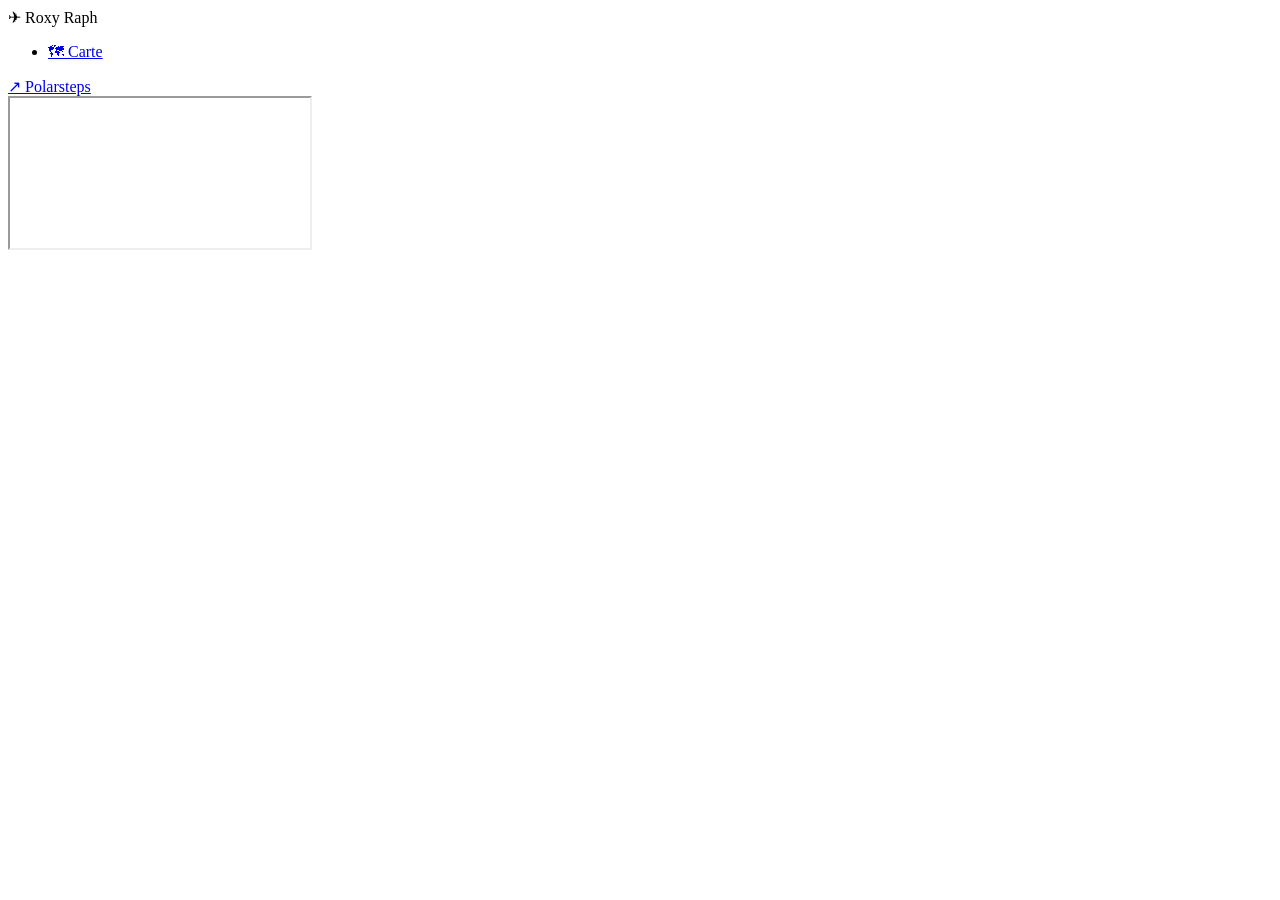
==== index.html @ 76345643 "Polarstep display3" ====
<!DOCTYPE html>
<html lang="fr">
<head>
  <meta charset="UTF-8">
  <meta name="viewport" content="width=device-width, initial-scale=1.0">
  <title>Roxy Raph — Travel Guide</title>
  <link rel="stylesheet" href="/travelguide/css/styles.css">
</head>
<body>
  <nav class="sidebar" aria-label="Navigation">
    <div class="brand">
      <span class="brand-icon">✈</span>
      <span class="brand-name">Roxy Raph</span>
    </div>

    <ul class="nav">
      <li>
        <a class="nav-item active" href="/travelguide/" aria-current="page">
          <span class="nav-icon">🗺</span>
          <span class="nav-label">Carte</span>
        </a>
      </li>
    </ul>

    <div class="sidebar-footer">
      <a
        class="nav-item external"
        href="https://www.polarsteps.com/Samulay/26507681-roxy-raph"
        target="_blank"
        rel="noopener noreferrer"
      >
        <span class="nav-icon">↗</span>
        <span class="nav-label">Polarsteps</span>
      </a>
    </div>
  </nav>

  <main class="content">
    <iframe
      class="embed"
      title="Roxy Raph sur Polarsteps"
      src="https://www.polarsteps.com/Samulay/26507681-roxy-raph/embed"
      allowfullscreen
    ></iframe>
  </main>
</body>
</html>
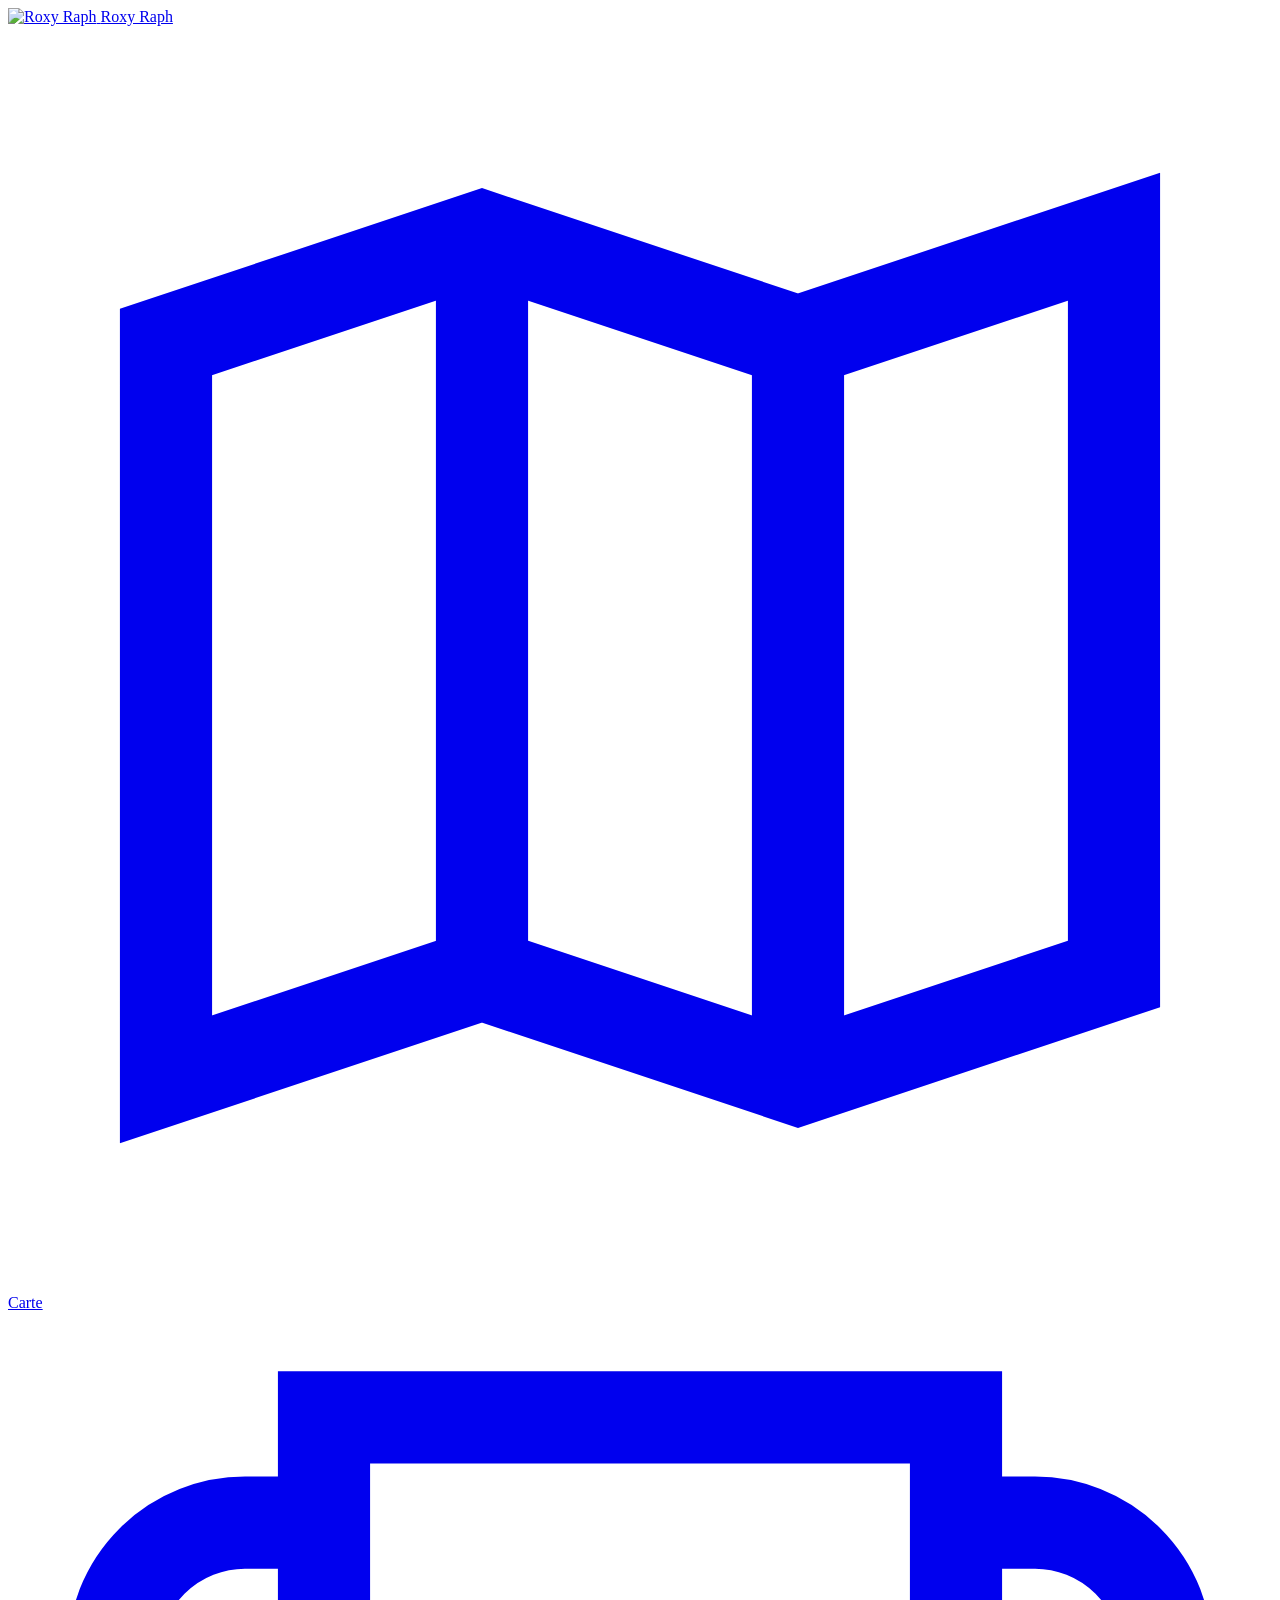
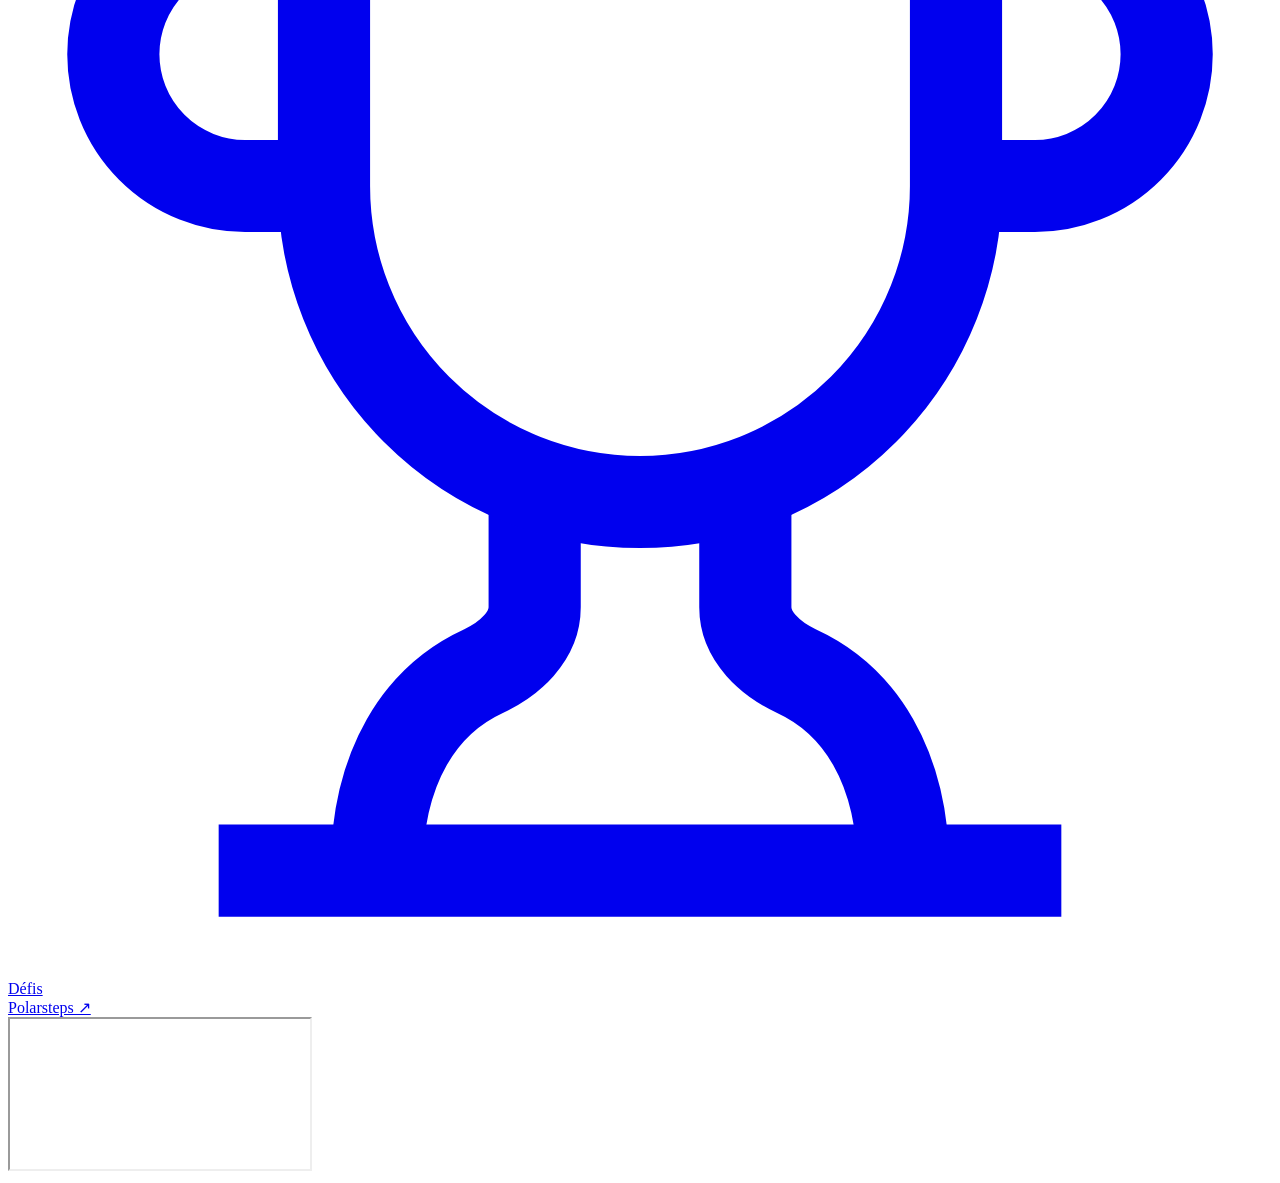
==== commit 4e7f1547: "logo" ====
--- a/index.html
+++ b/index.html
@@ -3,45 +3,61 @@
 <head>
   <meta charset="UTF-8">
   <meta name="viewport" content="width=device-width, initial-scale=1.0">
-  <title>Roxy Raph — Travel Guide</title>
+  <title>Carte — Roxy Raph</title>
   <link rel="stylesheet" href="/travelguide/css/styles.css">
 </head>
 <body>
-  <nav class="sidebar" aria-label="Navigation">
-    <div class="brand">
-      <span class="brand-icon">✈</span>
-      <span class="brand-name">Roxy Raph</span>
-    </div>
+  <header class="header">
+    <a class="brand" href="/travelguide/">
+      <img
+        class="brand-logo"
+        src="/travelguide/assets/logo.png"
+        alt="Roxy Raph"
+        onerror="this.closest('.brand').classList.add('no-logo')"
+      >
+      <span class="brand-text">Roxy Raph</span>
+    </a>
 
-    <ul class="nav">
-      <li>
-        <a class="nav-item active" href="/travelguide/" aria-current="page">
-          <span class="nav-icon">🗺</span>
-          <span class="nav-label">Carte</span>
-        </a>
-      </li>
-    </ul>
+    <nav class="nav" aria-label="Navigation principale">
+      <a class="nav-item active" href="/travelguide/" aria-current="page">
+        <svg class="nav-icon" viewBox="0 0 24 24" fill="none" stroke="currentColor" stroke-width="1.75" aria-hidden="true">
+          <path d="M3 6l6-2 6 2 6-2v14l-6 2-6-2-6 2V6z"/>
+          <path d="M9 4v14M15 6v14"/>
+        </svg>
+        Carte
+      </a>
+      <a class="nav-item" href="/travelguide/defis.html">
+        <svg class="nav-icon" viewBox="0 0 24 24" fill="none" stroke="currentColor" stroke-width="1.75" aria-hidden="true">
+          <path d="M6 9H4.5a2.5 2.5 0 0 1 0-5H6"/>
+          <path d="M18 9h1.5a2.5 2.5 0 0 0 0-5H18"/>
+          <path d="M4 22h16"/>
+          <path d="M10 14.66V17c0 .55-.47.98-.97 1.21C7.85 18.75 7 20 7 22"/>
+          <path d="M14 14.66V17c0 .55.47.98.97 1.21C16.15 18.75 17 20 17 22"/>
+          <path d="M18 2H6v7a6 6 0 0 0 12 0V2z"/>
+        </svg>
+        Défis
+      </a>
+    </nav>
 
-    <div class="sidebar-footer">
-      <a
-        class="nav-item external"
-        href="https://www.polarsteps.com/Samulay/26507681-roxy-raph"
-        target="_blank"
-        rel="noopener noreferrer"
-      >
-        <span class="nav-icon">↗</span>
-        <span class="nav-label">Polarsteps</span>
-      </a>
-    </div>
-  </nav>
+    <a
+      class="nav-external"
+      href="https://www.polarsteps.com/Samulay/26507681-roxy-raph"
+      target="_blank"
+      rel="noopener noreferrer"
+    >
+      Polarsteps ↗
+    </a>
+  </header>
 
   <main class="content">
-    <iframe
-      class="embed"
-      title="Roxy Raph sur Polarsteps"
-      src="https://www.polarsteps.com/Samulay/26507681-roxy-raph/embed"
-      allowfullscreen
-    ></iframe>
+    <div class="embed-wrapper">
+      <iframe
+        class="embed"
+        title="Roxy Raph sur Polarsteps"
+        src="https://www.polarsteps.com/Samulay/26507681-roxy-raph/embed"
+        allowfullscreen
+      ></iframe>
+    </div>
   </main>
 </body>
 </html>
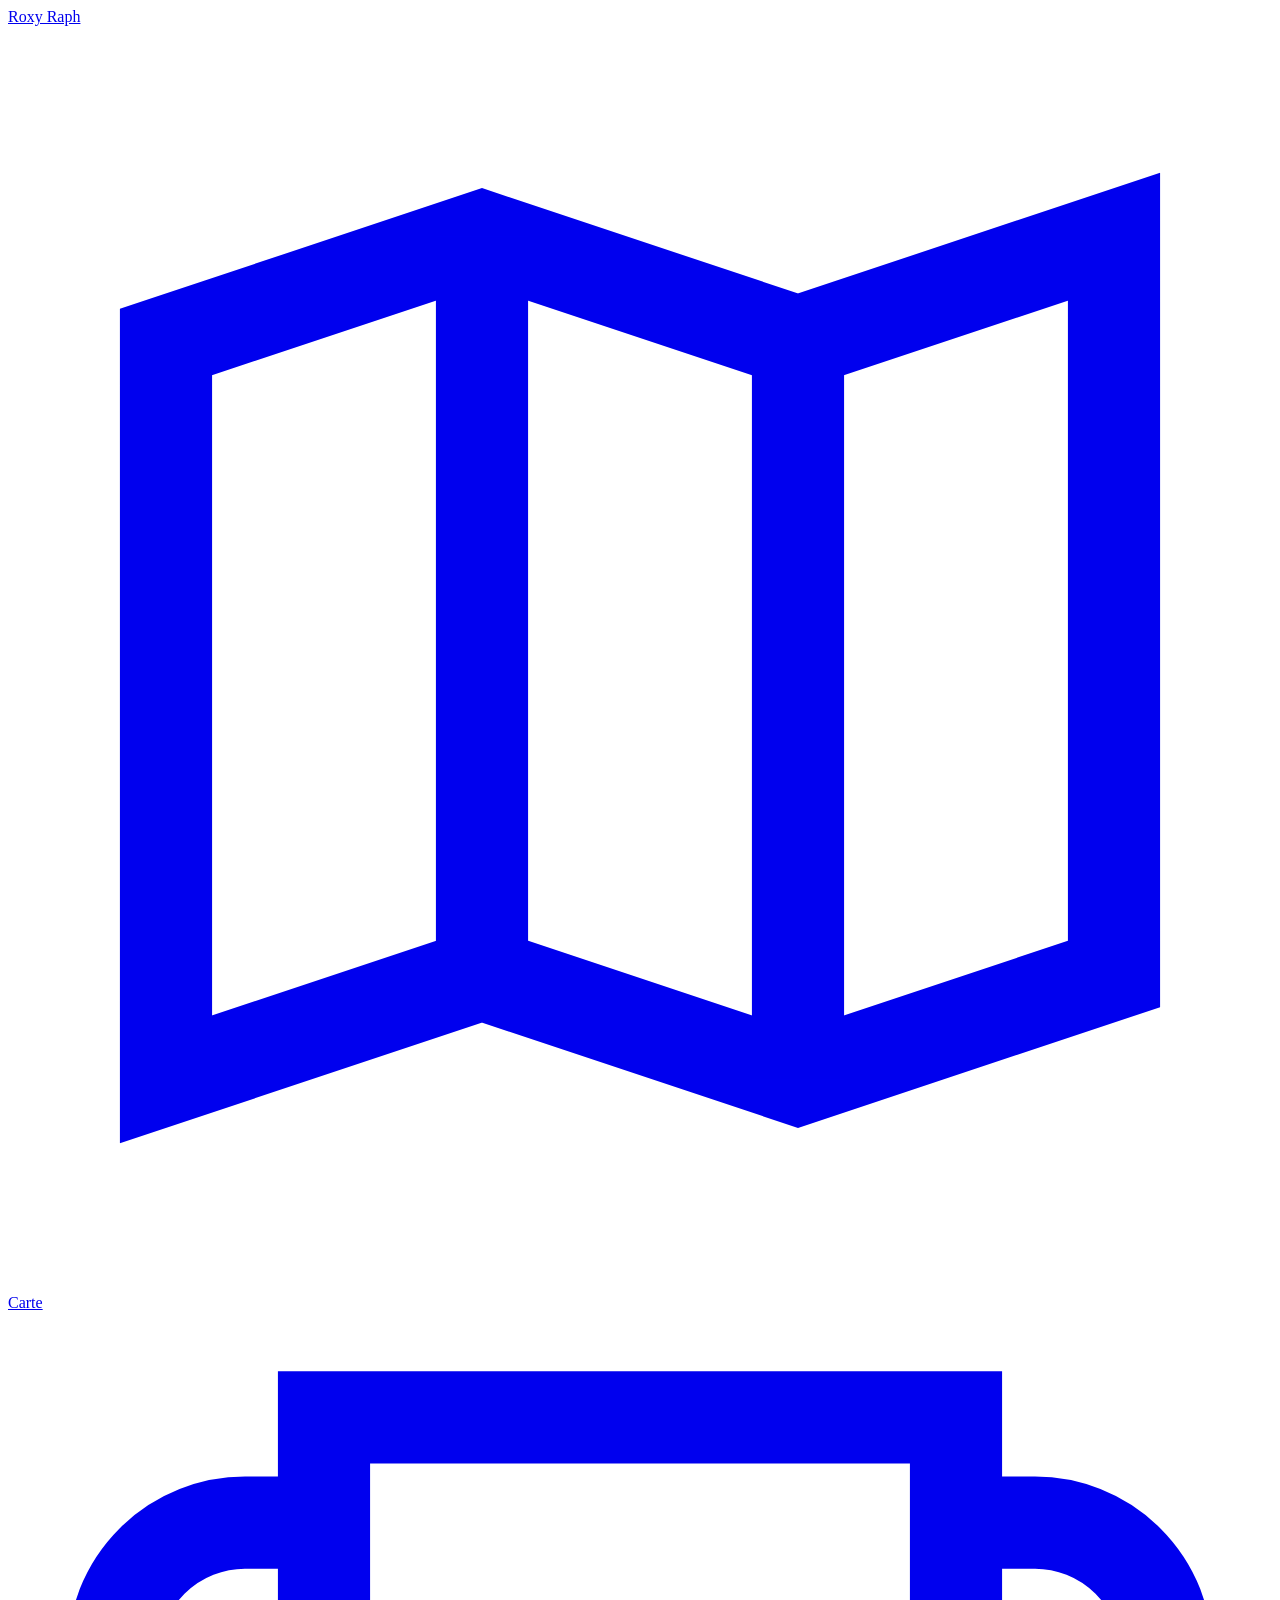
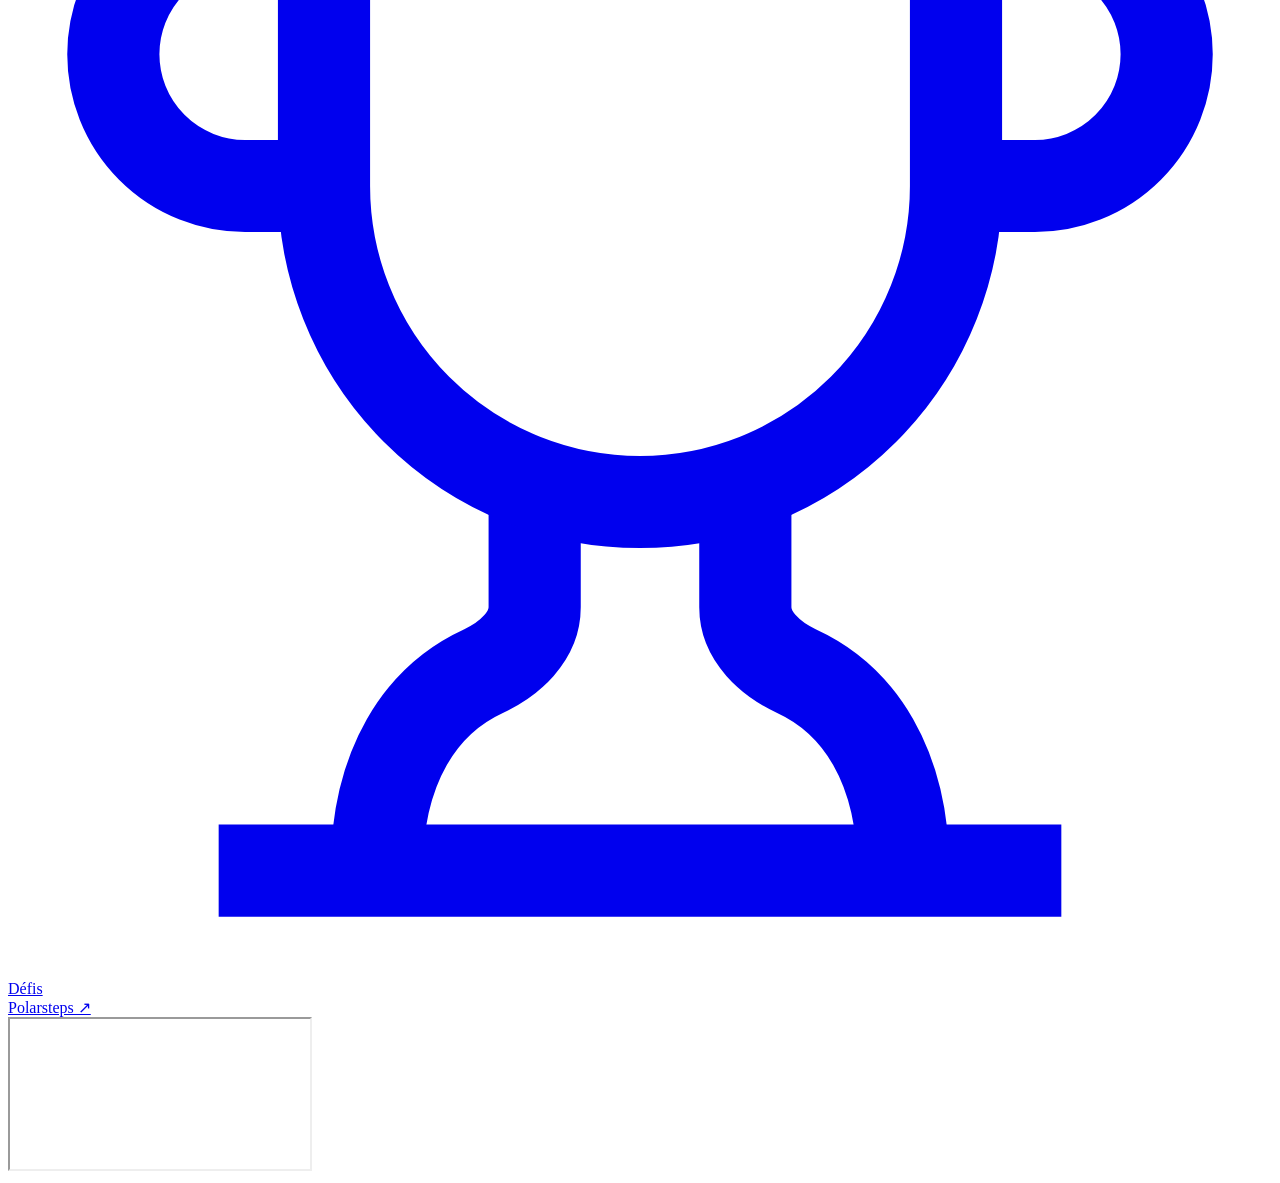
==== commit 0f6cad56: "Logo2" ====
--- a/index.html
+++ b/index.html
@@ -11,53 +11,53 @@
     <a class="brand" href="/travelguide/">
       <img
         class="brand-logo"
-        src="/travelguide/assets/logo.png"
-        alt="Roxy Raph"
-        onerror="this.closest('.brand').classList.add('no-logo')"
+        src="/travelguide/assets/logo.jpg"
+        alt=""
+        onerror="this.style.display='none'"
       >
       <span class="brand-text">Roxy Raph</span>
     </a>
 
-    <nav class="nav" aria-label="Navigation principale">
-      <a class="nav-item active" href="/travelguide/" aria-current="page">
-        <svg class="nav-icon" viewBox="0 0 24 24" fill="none" stroke="currentColor" stroke-width="1.75" aria-hidden="true">
-          <path d="M3 6l6-2 6 2 6-2v14l-6 2-6-2-6 2V6z"/>
-          <path d="M9 4v14M15 6v14"/>
-        </svg>
-        Carte
+    <div class="header-nav">
+      <nav class="nav" aria-label="Navigation principale">
+        <a class="nav-item active" href="/travelguide/" aria-current="page">
+          <svg class="nav-icon" viewBox="0 0 24 24" fill="none" stroke="currentColor" stroke-width="1.75" aria-hidden="true">
+            <path d="M3 6l6-2 6 2 6-2v14l-6 2-6-2-6 2V6z"/>
+            <path d="M9 4v14M15 6v14"/>
+          </svg>
+          Carte
+        </a>
+        <a class="nav-item" href="/travelguide/defis.html">
+          <svg class="nav-icon" viewBox="0 0 24 24" fill="none" stroke="currentColor" stroke-width="1.75" aria-hidden="true">
+            <path d="M6 9H4.5a2.5 2.5 0 0 1 0-5H6"/>
+            <path d="M18 9h1.5a2.5 2.5 0 0 0 0-5H18"/>
+            <path d="M4 22h16"/>
+            <path d="M10 14.66V17c0 .55-.47.98-.97 1.21C7.85 18.75 7 20 7 22"/>
+            <path d="M14 14.66V17c0 .55.47.98.97 1.21C16.15 18.75 17 20 17 22"/>
+            <path d="M18 2H6v7a6 6 0 0 0 12 0V2z"/>
+          </svg>
+          Défis
+        </a>
+      </nav>
+
+      <a
+        class="nav-external"
+        href="https://www.polarsteps.com/Samulay/26507681-roxy-raph"
+        target="_blank"
+        rel="noopener noreferrer"
+      >
+        Polarsteps ↗
       </a>
-      <a class="nav-item" href="/travelguide/defis.html">
-        <svg class="nav-icon" viewBox="0 0 24 24" fill="none" stroke="currentColor" stroke-width="1.75" aria-hidden="true">
-          <path d="M6 9H4.5a2.5 2.5 0 0 1 0-5H6"/>
-          <path d="M18 9h1.5a2.5 2.5 0 0 0 0-5H18"/>
-          <path d="M4 22h16"/>
-          <path d="M10 14.66V17c0 .55-.47.98-.97 1.21C7.85 18.75 7 20 7 22"/>
-          <path d="M14 14.66V17c0 .55.47.98.97 1.21C16.15 18.75 17 20 17 22"/>
-          <path d="M18 2H6v7a6 6 0 0 0 12 0V2z"/>
-        </svg>
-        Défis
-      </a>
-    </nav>
-
-    <a
-      class="nav-external"
-      href="https://www.polarsteps.com/Samulay/26507681-roxy-raph"
-      target="_blank"
-      rel="noopener noreferrer"
-    >
-      Polarsteps ↗
-    </a>
+    </div>
   </header>
 
   <main class="content">
-    <div class="embed-wrapper">
-      <iframe
-        class="embed"
-        title="Roxy Raph sur Polarsteps"
-        src="https://www.polarsteps.com/Samulay/26507681-roxy-raph/embed"
-        allowfullscreen
-      ></iframe>
-    </div>
+    <iframe
+      class="embed"
+      title="Roxy Raph sur Polarsteps"
+      src="https://www.polarsteps.com/Samulay/26507681-roxy-raph/embed"
+      allowfullscreen
+    ></iframe>
   </main>
 </body>
 </html>
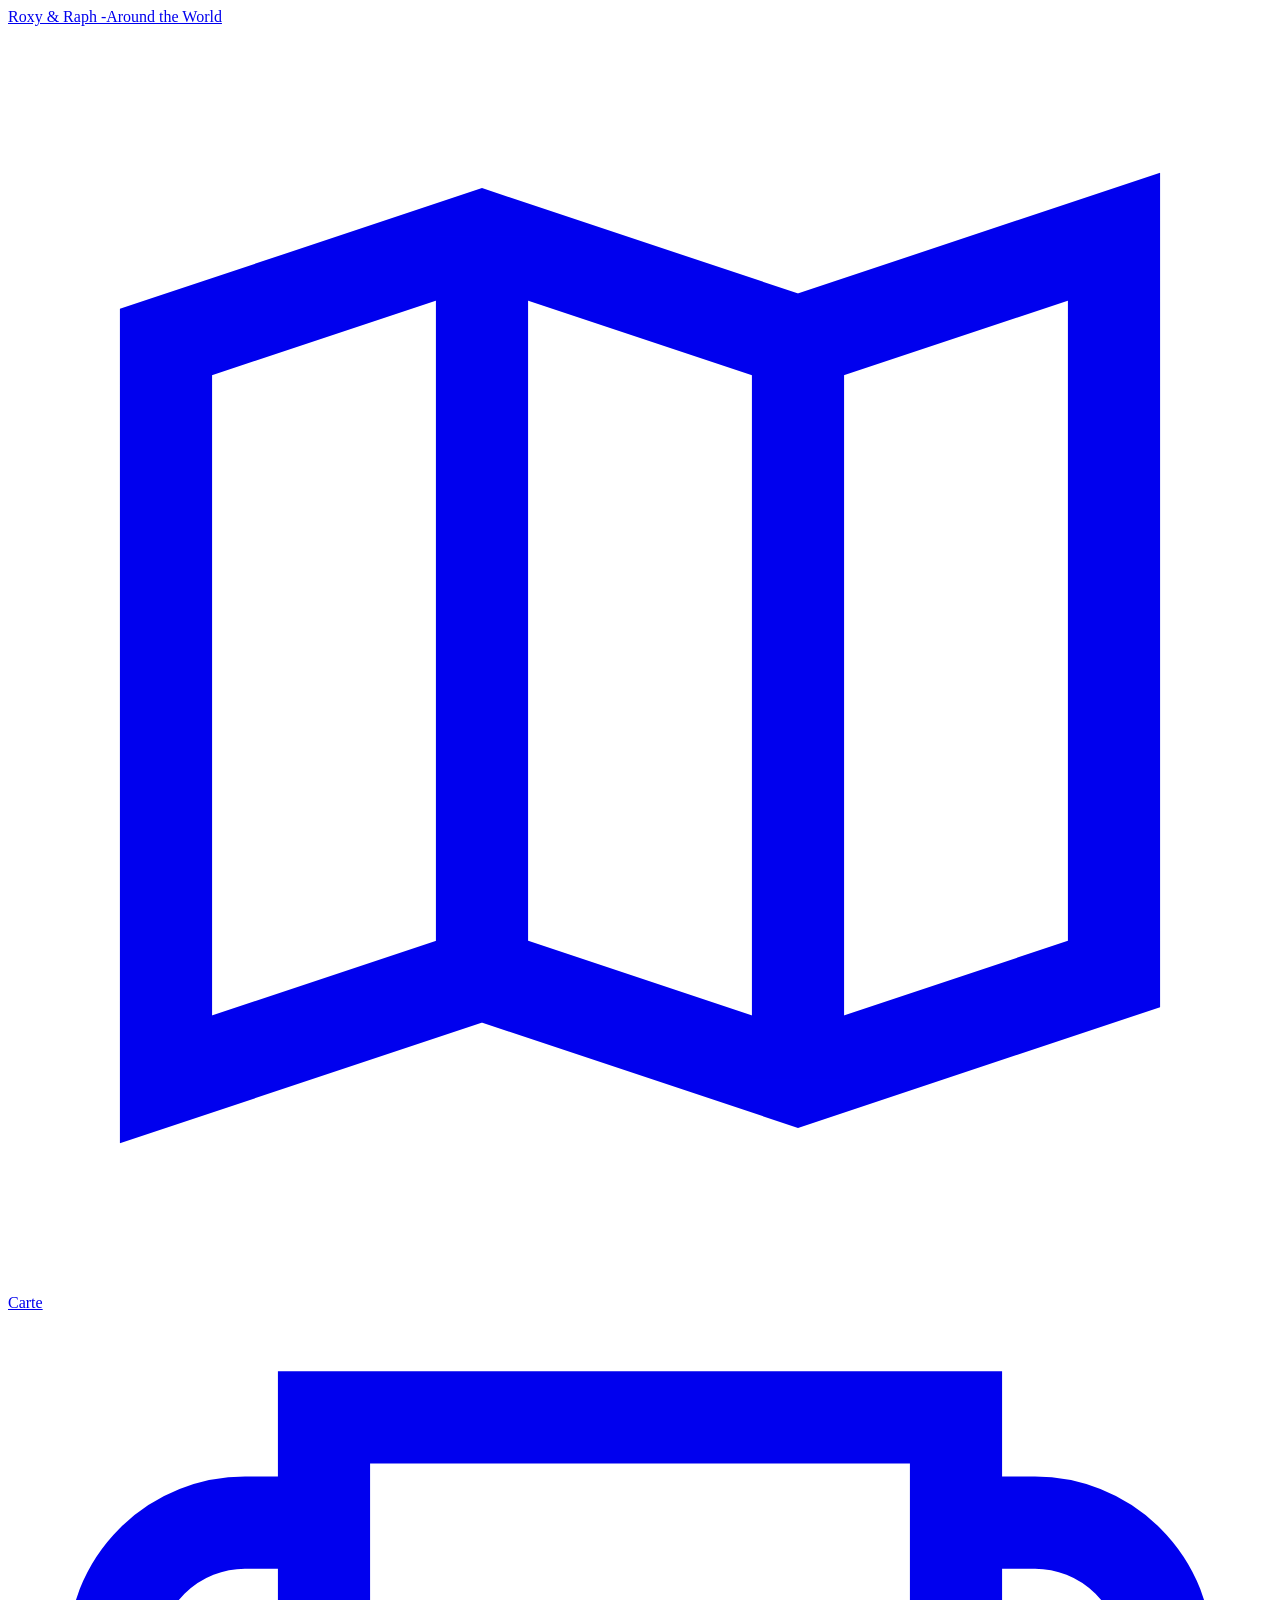
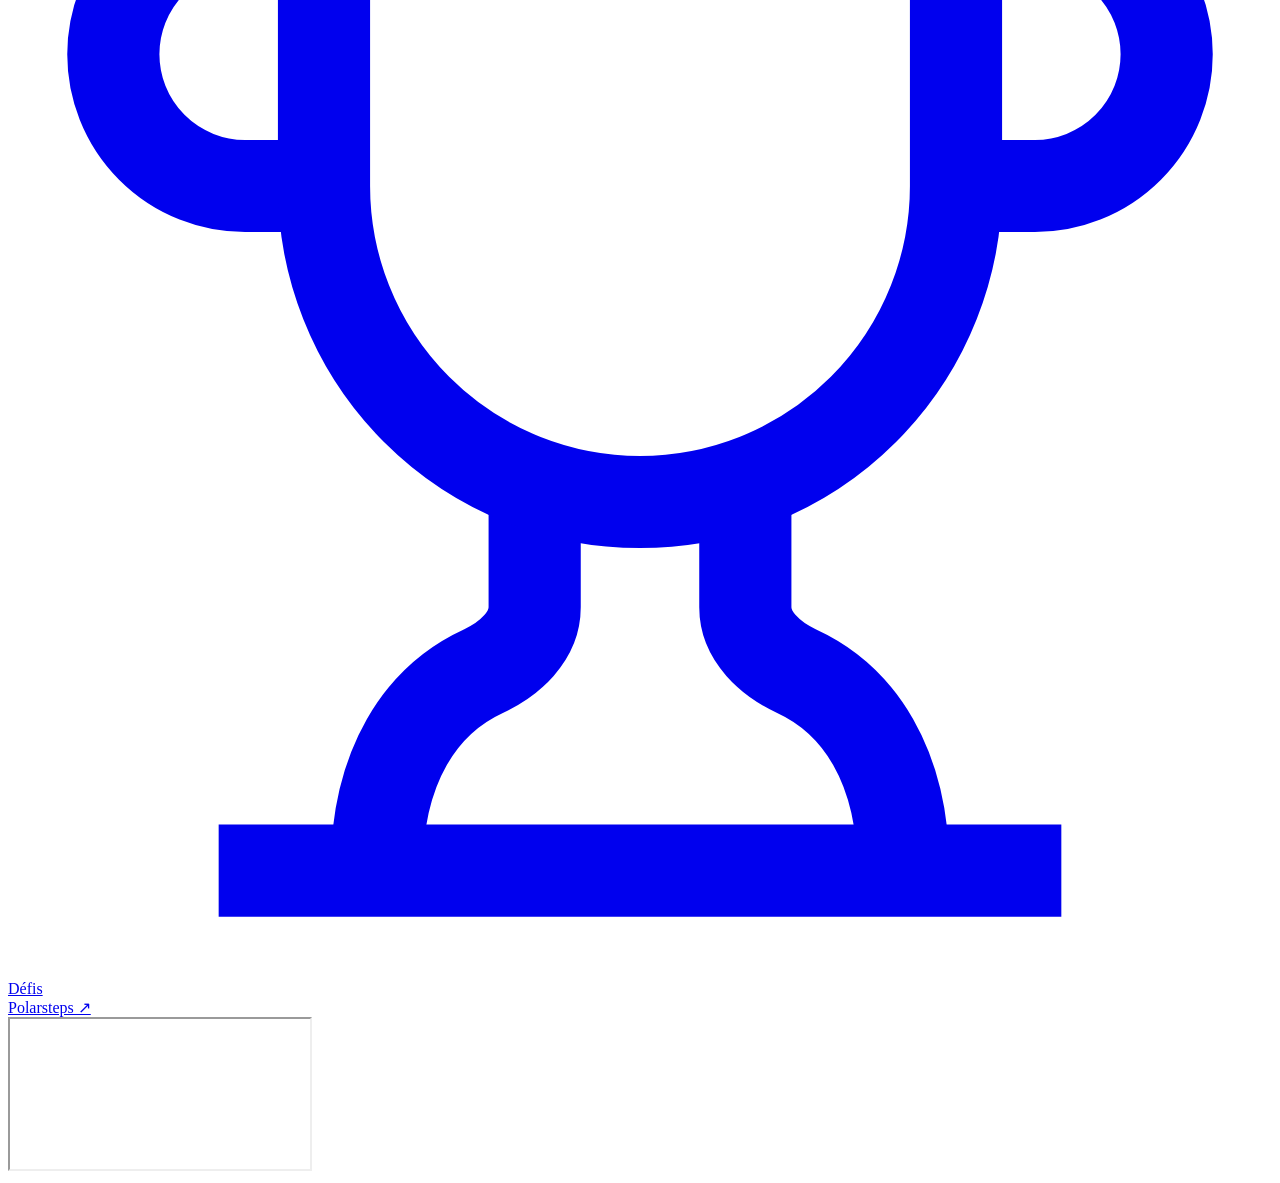
==== commit 8a856281: "defis" ====
--- a/index.html
+++ b/index.html
@@ -3,19 +3,22 @@
 <head>
   <meta charset="UTF-8">
   <meta name="viewport" content="width=device-width, initial-scale=1.0">
-  <title>Carte — Roxy Raph</title>
+  <title>Roxy&Raph</title>
+  <link rel="icon" href="/travelguide/assets/favicon.svg" type="image/svg+xml">
   <link rel="stylesheet" href="/travelguide/css/styles.css">
 </head>
 <body>
   <header class="header">
     <a class="brand" href="/travelguide/">
-      <img
-        class="brand-logo"
-        src="/travelguide/assets/logo.jpg"
-        alt=""
-        onerror="this.style.display='none'"
-      >
-      <span class="brand-text">Roxy Raph</span>
+      <span class="brand-logo-wrap">
+        <img
+          class="brand-logo"
+          src="/travelguide/assets/logo.jpg"
+          alt=""
+          onerror="this.closest('.brand-logo-wrap').style.display='none'"
+        >
+      </span>
+      <span class="brand-text">Roxy & Raph -Around the World</span>
     </a>
 
     <div class="header-nav">
@@ -54,7 +57,7 @@
   <main class="content">
     <iframe
       class="embed"
-      title="Roxy Raph sur Polarsteps"
+      title="Roxy & Raph — Around the World sur Polarsteps"
       src="https://www.polarsteps.com/Samulay/26507681-roxy-raph/embed"
       allowfullscreen
     ></iframe>
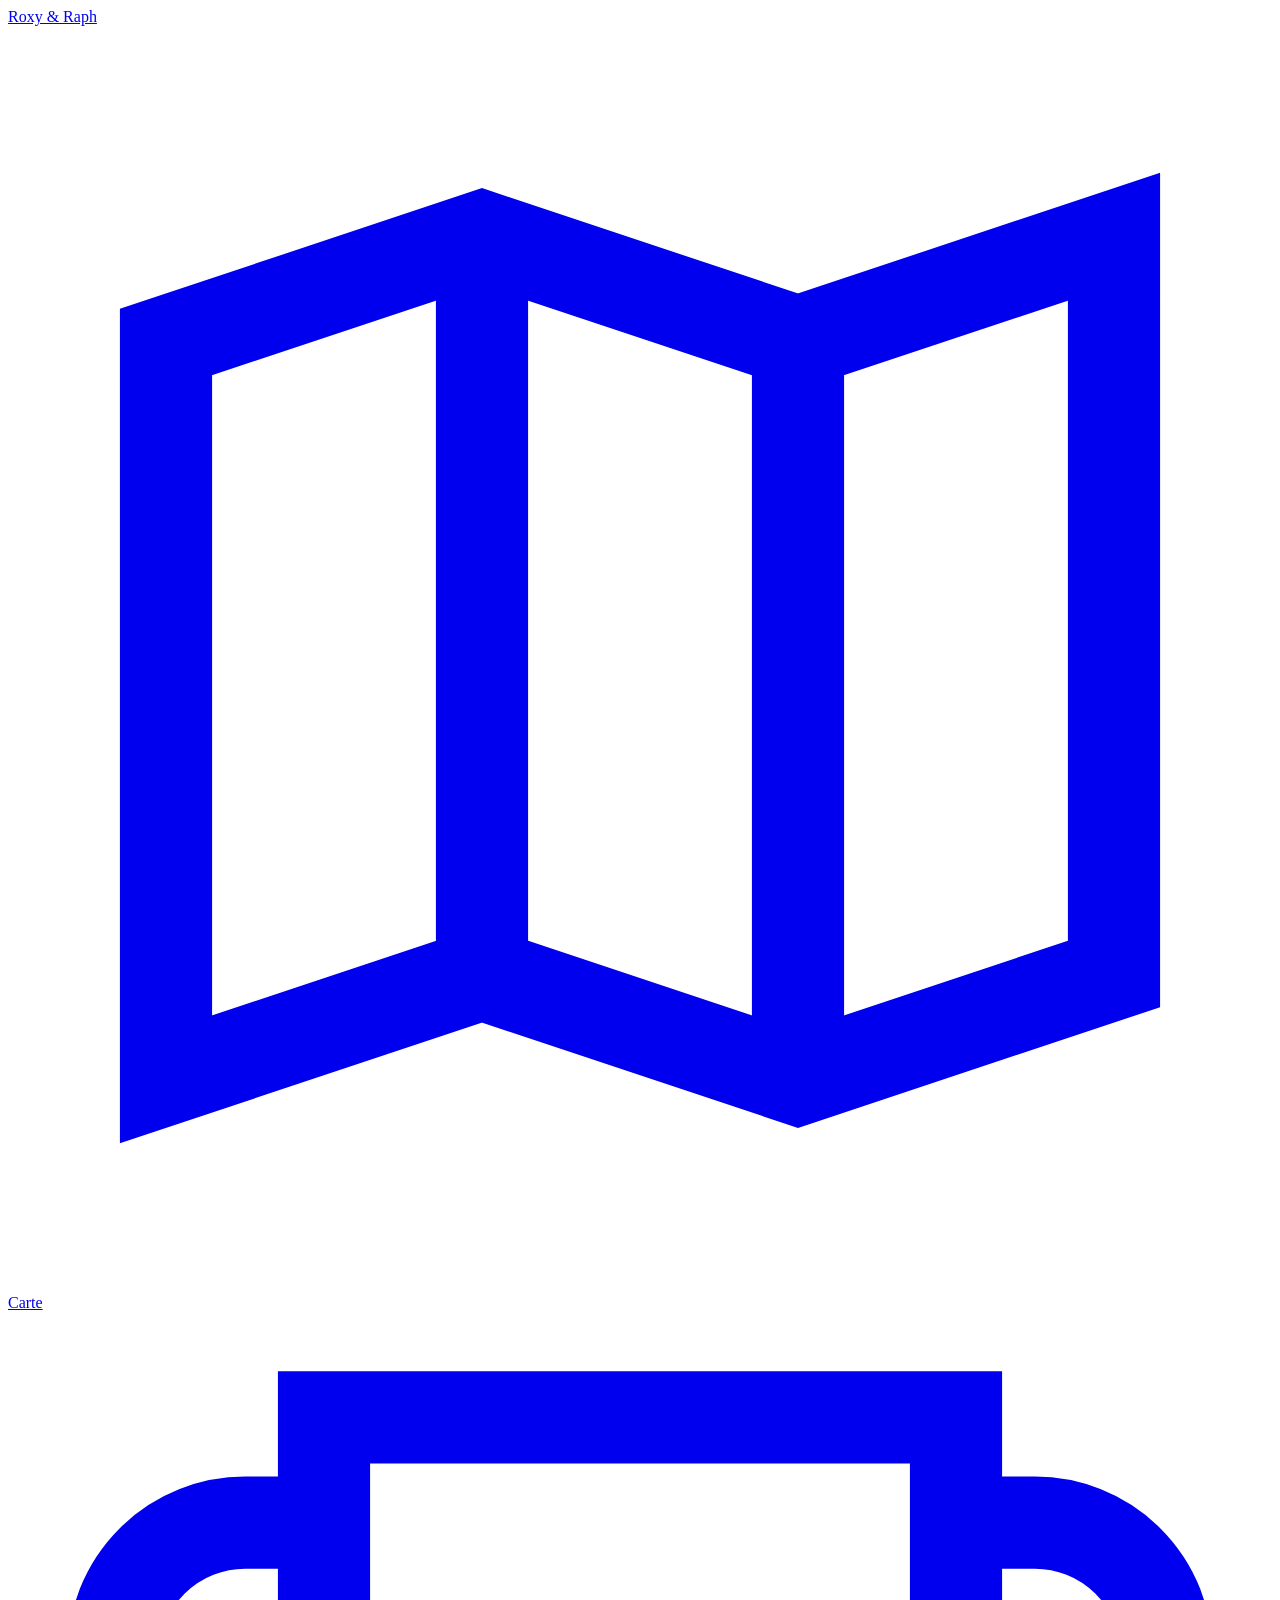
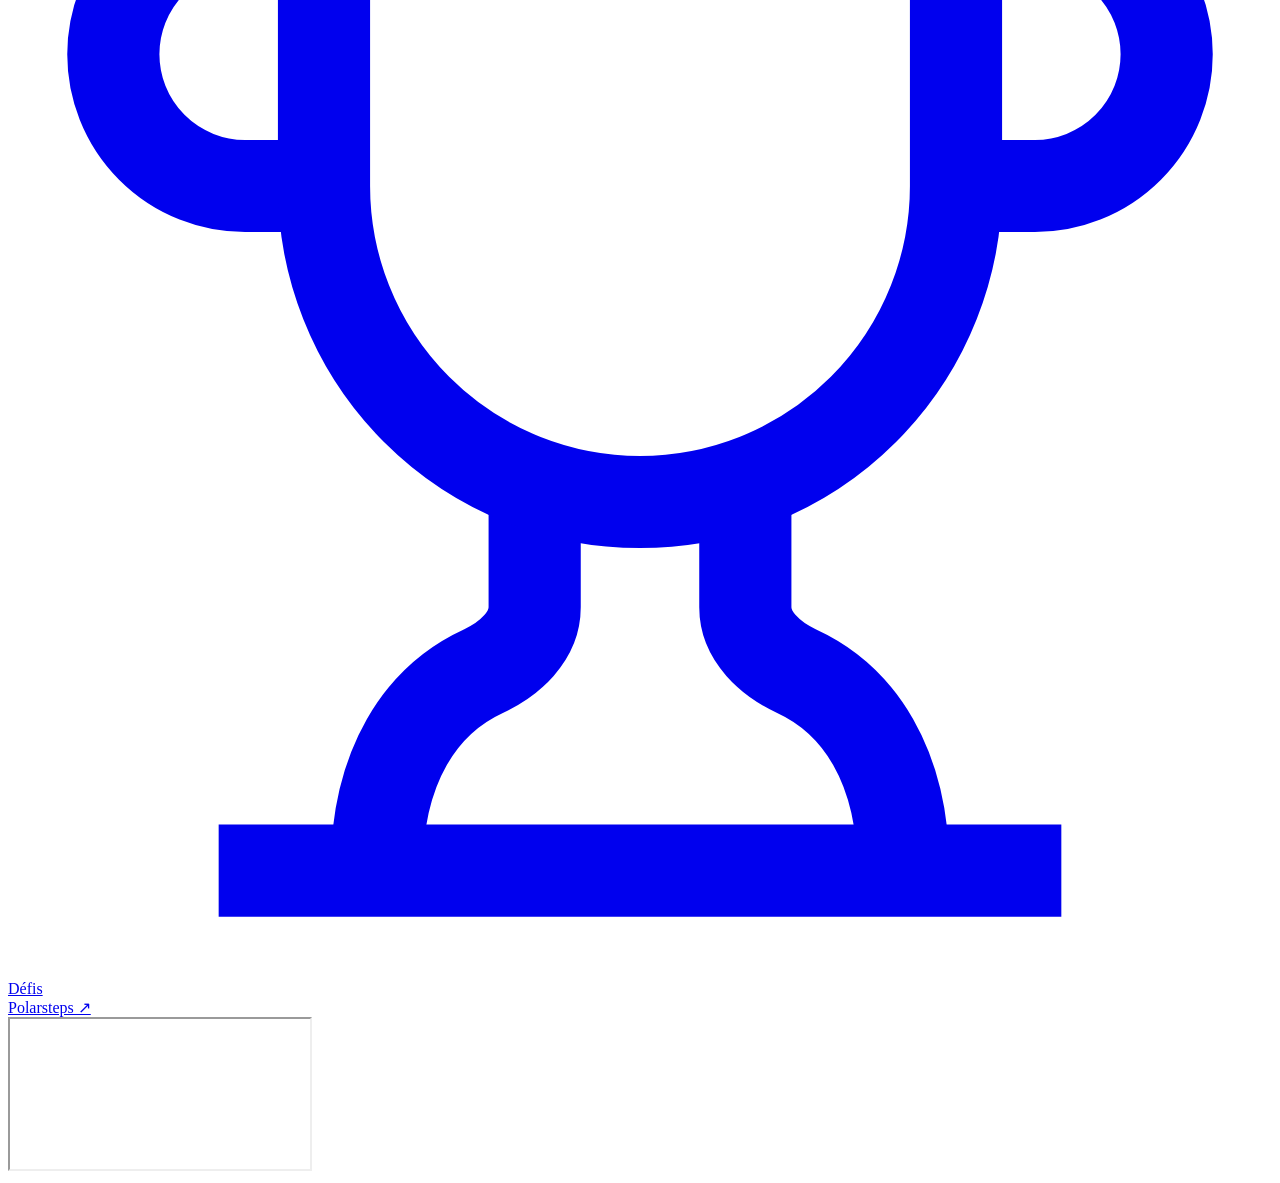
==== commit a9b4f333: "changes" ====
--- a/index.html
+++ b/index.html
@@ -4,7 +4,8 @@
   <meta charset="UTF-8">
   <meta name="viewport" content="width=device-width, initial-scale=1.0">
   <title>Roxy&Raph</title>
-  <link rel="icon" href="/travelguide/assets/favicon.svg" type="image/svg+xml">
+  <link rel="icon" href="data:image/svg+xml,%3Csvg xmlns='http://www.w3.org/2000/svg' viewBox='0 0 32 32'%3E%3Crect width='32' height='32' rx='5' fill='%23161618'/%3E%3Cpath fill='%236b8cae' d='M10 3.5 11.5 28.5 15 28 13.5 4.5Z'/%3E%3Cpath fill='%236b8cae' d='M17.5 9.5c3.2-.8 6.8.2 8.8 3.5 1.5 2.3 1 4.8-.8 6.3-1.8 1.4-4.2 1.6-6.2.3l-.6-2.8c1.6-.6 2.2-2.4 1.2-3.8-.6-.8-1.2-1.6-1.4-2.5Z'/%3E%3C/svg%3E" type="image/svg+xml">
+  <link rel="shortcut icon" href="data:image/svg+xml,%3Csvg xmlns='http://www.w3.org/2000/svg' viewBox='0 0 32 32'%3E%3Crect width='32' height='32' rx='5' fill='%23161618'/%3E%3Cpath fill='%236b8cae' d='M10 3.5 11.5 28.5 15 28 13.5 4.5Z'/%3E%3Cpath fill='%236b8cae' d='M17.5 9.5c3.2-.8 6.8.2 8.8 3.5 1.5 2.3 1 4.8-.8 6.3-1.8 1.4-4.2 1.6-6.2.3l-.6-2.8c1.6-.6 2.2-2.4 1.2-3.8-.6-.8-1.2-1.6-1.4-2.5Z'/%3E%3C/svg%3E" type="image/svg+xml">
   <link rel="stylesheet" href="/travelguide/css/styles.css">
 </head>
 <body>
@@ -18,7 +19,7 @@
           onerror="this.closest('.brand-logo-wrap').style.display='none'"
         >
       </span>
-      <span class="brand-text">Roxy & Raph -Around the World</span>
+      <span class="brand-text">Roxy & Raph</span>
     </a>
 
     <div class="header-nav">
